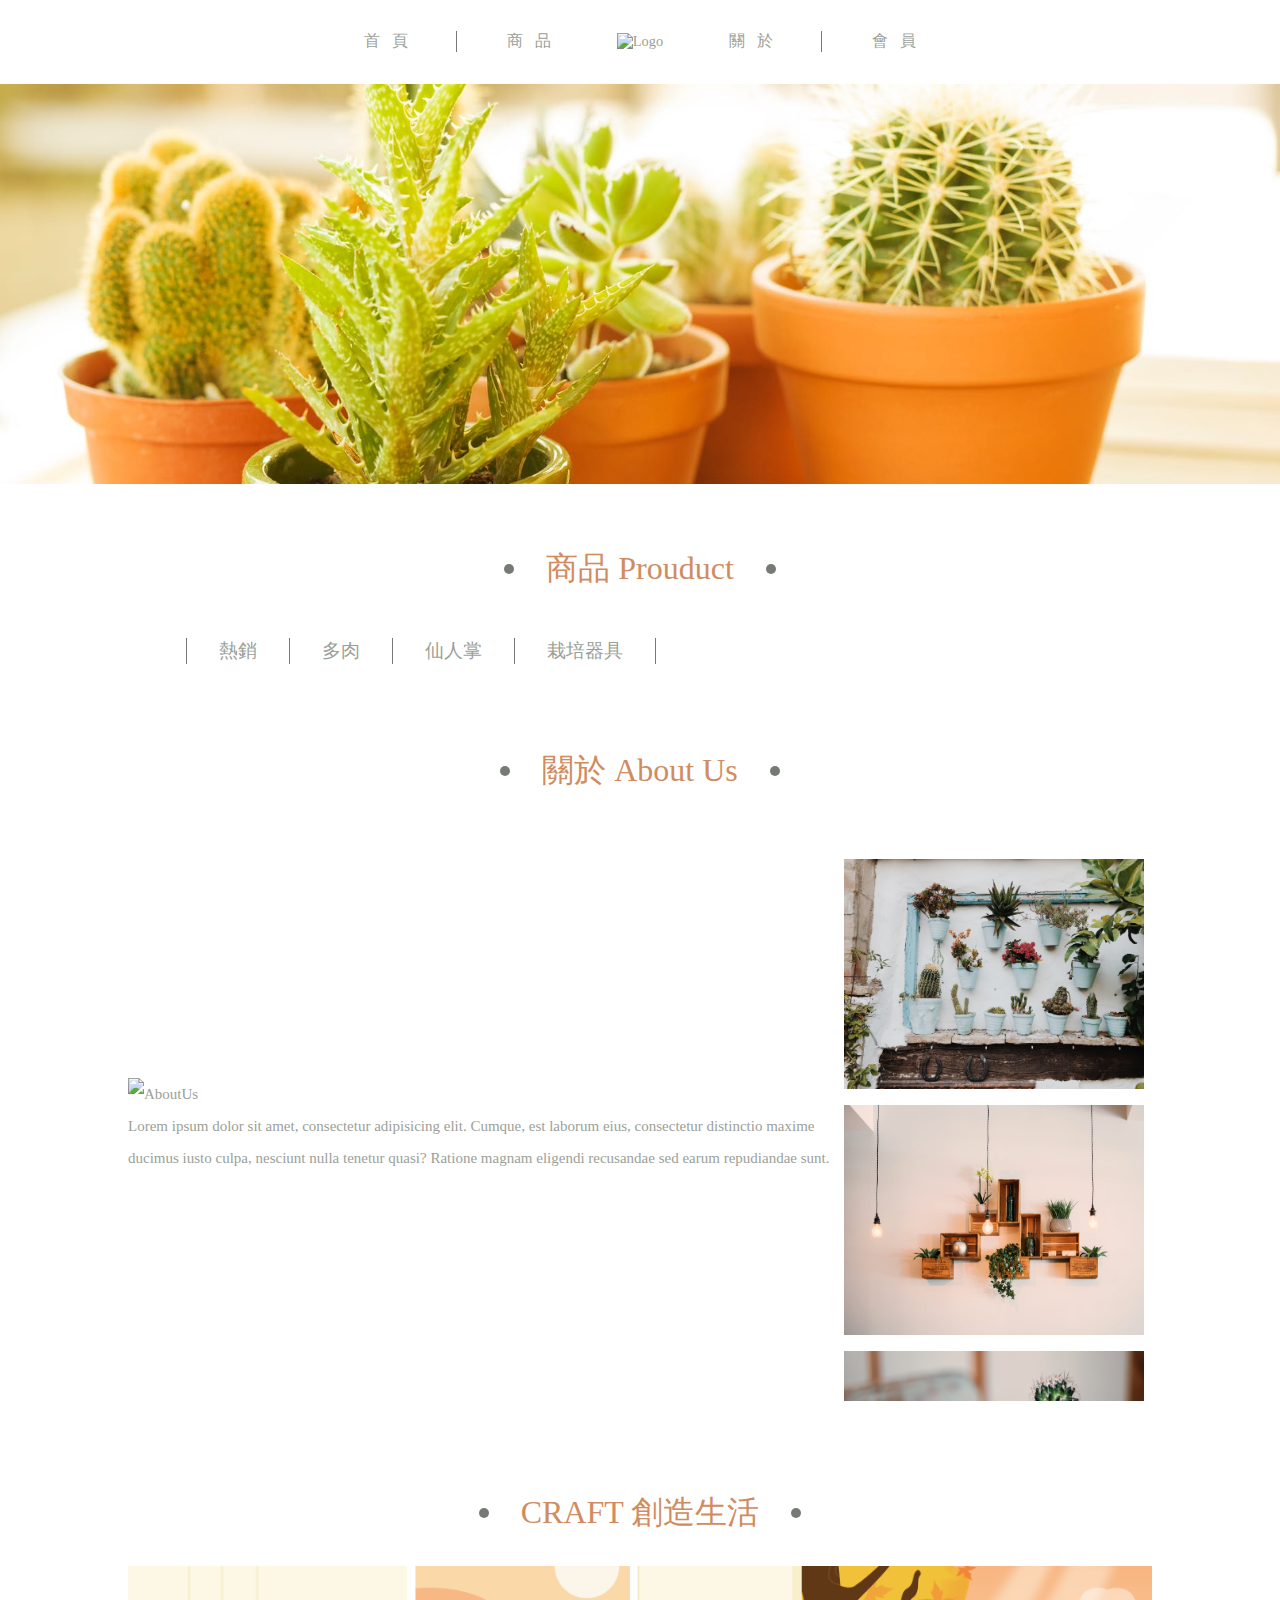
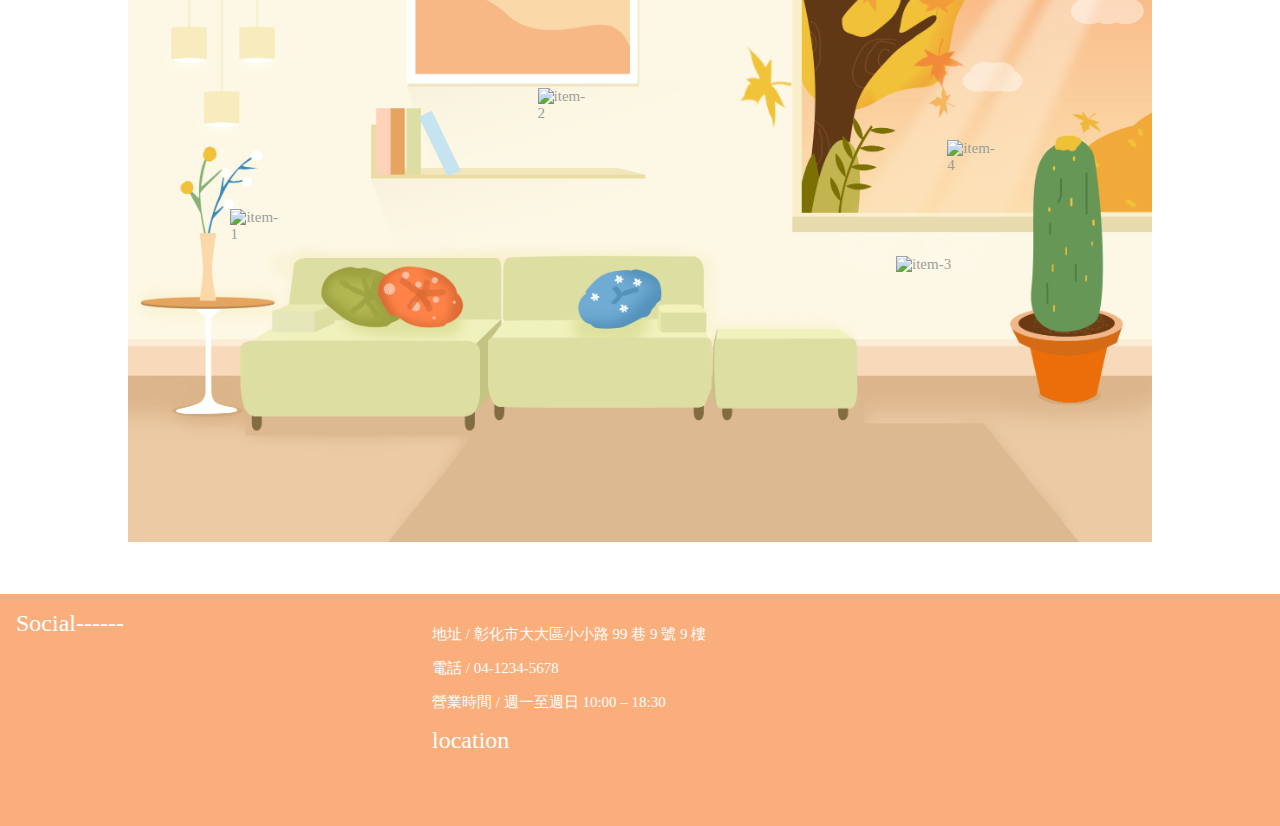
==== index.html @ b96d3729 "add product.html" ====
<!DOCTYPE html>
<html lang="en">

<head>
    <meta charset="UTF-8">
    <meta name="viewport" content="width=device-width, initial-scale=1.0">
    <meta http-equiv="X-UA-Compatible" content="ie=edge">
    <title>Pito Dome</title>
    <!--Css-->
    <link rel="stylesheet" href="./css/all.css">
    <link rel="stylesheet" href="./css/navbar.css">
    <link rel="stylesheet" href="./css/about.css">
    <link rel="stylesheet" href="./css/item.css">
    <link rel="stylesheet" href="./css/product.css">
    <link rel="stylesheet" href="./css/footer.css">
    <!--Font Awesome-->
    <script src="https://kit.fontawesome.com/af0e7e3bea.js" crossorigin="anonymous"></script>
</head>

<body>
    <nav class="navbar">
        <div class="nav-burger">
            <span class="burger-line"></span>
            <span class="burger-line"></span>
            <span class="burger-line"></span>
        </div>
        <div class="nav-logo">
            <img src="../MyWedDemo/img/Homelogo.png" alt="Logo" width="45px" height="45px">
        </div>
        <ul class="nav-branch">
            <li class="nav-items">
                <!--<i class="fas fa-home"></i>-->
                <div>
                    <a href="./index.html">首&nbsp&nbsp&nbsp頁</a>
                </div>
            </li>
            <li class="nav-items">
                <!--<i class="fas fa-dumpster-fire"></i>-->
                <div>
                    <a href="./product.html">商&nbsp&nbsp&nbsp品</a>
                </div>
            </li>
            <li class="nav-branch-logo">
                <img src="../MyWedDemo/img/Homelogo.png" alt="Logo" width="45px" height="45px">
            </li>
            <li class="nav-items">
                <!--<i class="fas fa-chalkboard-teacher"></i>--->
                <div>關&nbsp&nbsp&nbsp於</div>
            </li>
            <li class="nav-items">
                <!--<i class="fas fa-child"></i>-->
                <div>會&nbsp&nbsp&nbsp員</div>
            </li>
        </ul>
    </nav>
    <div class="homePage">
        <div class="homePageBackGround"></div>
    </div>
    <div class="TitlePart">
        <div class="container">
            <div class="TitleDot"></div>
            <a>商品 Prouduct </a>
            <div class="TitleDot"></div>
        </div>
    </div>
    <div class="product">
        <div class="container">
            <div class="productItemGroup">
                <div class="productCategory">
                    <div class="productCategoryList" onclick="CatchProductItem('All')">
                        <a>熱銷</a>
                    </div>
                    <div class="productCategoryList" onclick="CatchProductItem('Succulents')">
                        <a>多肉</a>
                    </div>
                    <div class="productCategoryList" onclick="CatchProductItem('Cactus')">
                        <a>仙人掌</a>
                    </div>
                    <div class="productCategoryList" onclick="CatchProductItem('Cultivation')">
                        <a>栽培器具</a>
                    </div>
                </div>
                <div class="prodcutList" id="prodcutList">
                    <div class="productinfo" id="productinfo"></div>
                </div>
                <div class="productPage" id="productPage">
                </div>
            </div>
            <div class="productItemCarousel" id="productItemCarousel">
            </div>
        </div>
    </div>
    <div class="TitlePart">
        <div class="container">
            <div class="TitleDot"></div>

            <a>關於 About Us</a>

            <div class="TitleDot"></div>
        </div>
    </div>
    <div class="AboutUs">
        <div class="AboutUsContainer container">
            <div class="AboutUsText">
                <img src="../MyWedDemo/img/AboutUs.jpg" alt="AboutUs">
                <div>Lorem ipsum dolor sit amet, consectetur adipisicing elit. Cumque, est laborum eius, consectetur
                    distinctio maxime ducimus iusto culpa, nesciunt nulla tenetur quasi? Ratione magnam eligendi
                    recusandae
                    sed earum repudiandae sunt.
                </div>
            </div>
            <div class="AboutUsImg" id="AboutUsImg">
                <i class="fas fa-chevron-up" id="prevUp"></i>
                <i class="fas fa-chevron-left" id="prevLeft"></i>
                <div class="Img">
                    <div class="list" id="list">
                        <div class="listImg" id="listImg">
                            <img src="./img/AboutUs-1.jpg" alt="about-1" width="100%">
                        </div>
                        <div class="listImg" id="listImg">
                            <img src="./img/AboutUs-2.jpg" alt="about-2" width="100%">
                        </div>
                        <div class="listImg" id="listImg">
                            <img src="./img/AboutUs-3.jpg" alt="about-3" width="100%">
                        </div>
                        <div class="listImg" id="listImg">
                            <img src="./img/AboutUs-4.jpg" alt="about-4" width="100%">
                        </div>
                        <div class="listImg" id="listImg">
                            <img src="./img/AboutUs-5.jpg" alt="about-5" width="100%">
                        </div>
                    </div>
                </div>
                <i class="fas fa-chevron-down" id="nextDown"></i>
                <i class="fas fa-chevron-right" id="nextRight"></i>
            </div>
        </div>
    </div>
    <div class="TitlePart">
        <div class="container">
            <div class="TitleDot"></div>

            <a>CRAFT 創造生活</a>

            <div class="TitleDot"></div>
        </div>
    </div>
    <div class="Item">
        <div class="container">
            <div class="itemPointImg">
                <img class="itemPointBackgroudImg" src="./img/itembackground.jpeg">
                <div style="top:42%; 
                        left:10%;
                        position:absolute;
                        width:50px;
                        height:50px;">
                    <img class="itemImg" onclick="itemShow('deskShow'); CarouselShow('desk',0);"
                        src="../MyWedDemo/img/item-1.png" alt="item-1" width="100%">
                </div>
                <div style="top:21%; 
                        left:40%;
                        position:absolute;
                        width:50px;
                        height:50px;">
                    <img class="itemImg" onclick="itemShow('shelfShow'); CarouselShow('shelf',0);"
                        src="../MyWedDemo/img/item-2.png" alt="item-2" width="100%">
                </div>
                <div style="top:50%; 
                        left:75%;
                        position:absolute;
                        width:120px;
                        height:120px;">
                    <img class="itemImg" onclick="itemShow('indoorShow'); CarouselShow('indoor',0);"
                        src="../MyWedDemo/img/item-3.png" alt="item-3" width="100%">
                </div>
                <div style="top:30%; 
                        left:80%;
                        position:absolute;
                        width:50px;
                        height:50px;">
                    <img class="itemImg" onclick="itemShow('sillShow'); CarouselShow('sill',0);"
                        src="../MyWedDemo/img/item-4.png" alt="item-4" width="100%">
                </div>
            </div>
            <div class="itemShow" id="deskShow">
                <div class="closeItemShow" id="closeItemShow" onclick="closeItemShow('deskShow')">
                    <i class="fas fa-times"></i>
                </div>
                <div class="leftarrowIcon" onclick="CarouselShow('desk',-1);">
                    <span>
                        <i class="fas fa-angle-left"></i>
                    </span>
                </div>
                <div class="rightarrowIcon" onclick="CarouselShow('desk',1);">
                    <span>
                        <i class="fas fa-angle-right"></i>
                    </span>
                </div>
                <div class="itemShowImgContainer" id="desk"></div>
            </div>
            <div class="itemShow" id="shelfShow">
                <div class="closeItemShow" id="closeItemShow" onclick="closeItemShow('shelfShow')">
                    <i class="fas fa-times"></i>
                </div>
                <div class="leftarrowIcon" onclick="CarouselShow('shelf',-1);">
                    <span>
                        <i class="fas fa-angle-left"></i>
                    </span>
                </div>
                <div class="rightarrowIcon" onclick="CarouselShow('shelf',1);">
                    <span>
                        <i class="fas fa-angle-right"></i>
                    </span>
                </div>
                <div class="itemShowImgContainer" id="shelf"></div>
            </div>
            <div class="itemShow" id="indoorShow">
                <div class="closeItemShow" id="closeItemShow" onclick="closeItemShow('indoorShow')">
                    <i class="fas fa-times"></i>
                </div>
                <div class="leftarrowIcon" onclick="CarouselShow('indoor',-1);">
                    <span>
                        <i class="fas fa-angle-left"></i>
                    </span>
                </div>
                <div class="rightarrowIcon" onclick="CarouselShow('indoor',1);">
                    <span>
                        <i class="fas fa-angle-right"></i>
                    </span>
                </div>
                <div class="itemShowImgContainer" id="indoor"></div>
            </div>
            <div class="itemShow" id="sillShow">
                <div class="closeItemShow" id="closeItemShow" onclick="closeItemShow('sillShow')">
                    <i class="fas fa-times"></i>
                </div>
                <div class="leftarrowIcon" onclick="CarouselShow('sill',-1);">
                    <span>
                        <i class="fas fa-angle-left"></i>
                    </span>
                </div>
                <div class="rightarrowIcon" onclick="CarouselShow('sill',1);">
                    <span>
                        <i class="fas fa-angle-right"></i>
                    </span>
                </div>
                <div class="itemShowImgContainer" id="sill"></div>
            </div>
        </div>
    </div>
    <div class="footer">
            <div class="Social">
                <div> <a>Social------</a></div>
                    <i class="fab fa-facebook-square"></i>
                    <i class="fab fa-instagram"></i>
                    <i class="fab fa-youtube"></i>
                    <i class="far fa-envelope"></i>
            </div>
            <div class="location">
                <div>
                        <p>地址 / 彰化市大大區小小路 99 巷 9 號 9 樓</p>
                        <p>電話 / 04-1234-5678</p>
                        <p>營業時間 / 週一至週日 10:00 – 18:30</p>
                        <div><a>location</a></div>
                </div>
                    
                    <iframe src="https://www.google.com/maps/embed?pb=!1m18!1m12!1m3!1d16111.725999238428!2d120.55013976880899!3d24.074115629465656!2m3!1f0!2f0!3f0!3m2!1i1024!2i768!4f13.1!3m3!1m2!1s0x346938936a963bcb%3A0x7a4ca852c366fb95!2z5YWr5Y2m5bGx5aSn5L2b6aKo5pmv5Y2A!5e0!3m2!1szh-TW!2stw!4v1594738698726!5m2!1szh-TW!2stw"  frameborder="0" style="border:0;" allowfullscreen="" aria-hidden="false" tabindex="0"></iframe>
            </div>
        </div>


    <script src="../MyWedDemo/JS/all.js"></script>
    <script src="../MyWedDemo/JS/AboutCarousel.js"></script>
    <script src="../MyWedDemo/JS/Product.js"></script>
    <script src="../MyWedDemo/JS/item.js"></script>
    <script src="../MyWedDemo/JS/ProductCarousel.js"></script>
</body>

</html>
---- css/all.css ----
/*-import VariableCSS.file-*/
@import url(../css/css-variable.css);
/*--------Global--------*/
body {
    margin: 0;
    padding: 0;
    width: 100%;
    height: 100%;
    box-sizing: border-box;
    overflow: auto;
    font-size: 15px;
    color: var(--text-color)
}
a {
    text-decoration: none;
    color: var(--text-color)
}
a:visited {
    color: var(--text-color);
}
.none {
    display: none;
}
/*-------homePage-------*/
.homePage{
    display: flex;
    position: relative;
    justify-content: center;
    align-items: center;
}
.homePageBackGround {
    background-image: url(../img/homePage.jpg);
    background-repeat:no-repeat;
    background-size: cover;
    background-position: center;
    width: 100%;
    height: 400px;
}
/*-------TitlePart-------*/

.TitlePart {
    display: flex;
    position: relative;
    justify-content: center;
    align-items: center;
    text-align: center;
    padding-top: 3rem;
    padding-bottom: 1rem;
}
.TitlePart a{
    font-size: 2rem;
    color: var(--title-color);
}
.TitleDot {
    border-radius: 50%;
    background-color: var(--border-color);
    width: 10px;
    height: 10px;
    margin: 2rem;
}
@media screen and (max-width:768px){
    .TitlePart {
        padding: 1rem;
    }
}
@media screen and (max-width:481px){
    .TitlePart a{
        font-size: 1.5rem;
    }
}





@media screen and (min-width:1440px){
    .container{
        width: 1440px;
    }
}
@media screen and (max-width:1441px){
    .container{
        width: 1024px;
    }
}
@media screen and (max-width:1025px){
    .container{
        width: 768px;
    }
}
@media screen and (max-width:769px){
    .container{
        width: 576px;
    }
}
@media screen and (max-width:577px){
    .container{
        width: 480px;
    }
}
@media screen and (max-width:481px){
    .container{
        width: 320px;
    }
}
@media screen and (max-width:321px){
    .container{
        width: 240px;
    }
}
.container{
    display: flex;
    justify-content: center;
    align-items: center;
}
---- css/navbar.css ----
/*--------Nav----------*/
.navbar {
    display: block;
    position: relative;
}
.nav-logo {
    position: absolute;
    top: 0.5rem;
    left: 47%;
    display: none;
}
.nav-branch {
    display: flex;
    position: relative;
    justify-content: center;
    align-items: center;
    padding: 1rem 1rem;
    list-style: none;
    font-size: 0.9rem;
    transition: all 1s ease;
}
.nav-branch .nav-branch-logo,
.nav-branch .nav-items {
    position: relative;
    padding: 0rem 1rem;
    margin: 1px;
    text-align: center;
}
.nav-items{
    display: flex;
    justify-content: center;
    align-items: center;
    padding: 2r
}
.nav-items:first-child{
    border-right: 1px solid var(--border-color);
}
.nav-items:nth-child(4){
    border-right: 1px solid var(--border-color);
}
.nav-items  div{
    padding:0 2rem;
    font-size: 1rem;
}
.nav-active {
    display: block !important;
}
/*--------Nav-Burger----------*/
.nav-burger {
    display: none;
    position: relative;
    padding: 1.3rem 1rem;
    cursor: pointer;
}
.burger-line {
    position: relative;
    display: block;
    width: 20px;
    height: 3px;
    margin: 3px;
    background-color: black;
}


@media screen and (max-width:768px){
    .nav-logo {
        display: block;
    }
    .nav-branch {
        display: none ;
    }
    .nav-branch .nav-items {
        padding: 1rem 1rem;
    }
    .nav-burger {
        display: block !important;
    }
    .nav-branch-logo {
        display: none;
    }
    
}

@keyframes navItem{
    0% {
        height:0;
    }
    100% {
        height: 100%;
    }
}
@-webkit-keyframes navItem{
    0% {
        height:0;
    }
    100% {
        height: 100%;
    }
}
---- css/about.css ----
.AboutUs {
    position: relative;
    display: flex;
    justify-content: center;
    align-items: center;
}
.AboutUsContainer {
    position: relative;
    display: grid;
    grid-template-columns: 4fr 1fr;
}
.AboutUsText {
    display: block;
    line-height: 2rem;
}
.AboutUsText img {
    max-width: 100%;
}
.AboutUsImg {
    position: relative;
    display: block;
}
.AboutUsImg .Img {
    position: relative;
    width: 100%;
    height: 550px;
    overflow: hidden;
}
.AboutUsImg .Img .list{
    position: relative;
    display: flex;
    flex-direction: column;
    float: left;
}
.listImg {
    width: 100%;
    display: block; 
}
.listImg img{
    width: 300px;
    height: 230px;
    float: left;
    padding: 0.5rem;
}


/* 箭头 */
.AboutUsImg .fa-chevron-up,
.AboutUsImg .fa-chevron-down {
    position: relative;
    z-index: 2;
    width: 20px;
    height: 20px;
    font-size: 1.5rem;
    margin-left: 45%;
    text-align: center;
    cursor: pointer;
    padding:0.3rem
}
.AboutUsImg .fa-chevron-up{
    top:0%;
}
.AboutUsImg .fa-chevron-down{
    bottom: -20%;
}

.AboutUsImg  .fa-chevron-left,
.AboutUsImg  .fa-chevron-right {
    position: relative;
    z-index: 2;
    width: 20px;
    height: 20px;
    font-size: 1.5rem;
    padding: 0.5rem;
    text-align: center;
    cursor: pointer;
    display: none;
}

@media screen and (max-width:1024px){
    .AboutUsContainer{
        display: block;
        position: relative;
    }
    .AboutUsImg {
        position: relative;
        display: flex;
        justify-content: center;
        align-items: center;
    }
    .AboutUsImg .Img {
        height: 230px;
    }
    .AboutUsImg .Img .list{
        position: relative;
        display: flex;
        flex-direction: row;
    }
    .AboutUsImg .fa-chevron-up,
    .AboutUsImg .fa-chevron-down  {
        display: none;
    }
    .AboutUsImg  .fa-chevron-left,
    .AboutUsImg  .fa-chevron-right {
        display: block;
    }
}
@media screen and (max-width:768px){
    .AboutUs img {
        width: 100%
    }
    .AboutUsText {
        display: block;
        height: auto;
    }
    .AboutUsImg {
        padding-top: 2rem;
    }
    .AboutUsImg .list img{
        width: 250px;
    }
    .AboutUsImg  .fa-chevron-left,
    .AboutUsImg  .fa-chevron-right {
        display: block;
    }
}
@media screen and (max-width: 481px){
    .AboutUs .container {
        width: 100%;
    }

}
---- css/item.css ----
.Item {
    position: relative;
    display: flex;
    justify-content: center;
    align-items: center;
}
.itemPointImg {
    position: relative;
    display: block;
    width: 1024px;
}
.itemPointBackgroudImg{
    max-width: 100%;
}
.itemImg:hover{
    transition: all 1s ease;
    transform: scale(1.1);
}
.itemImg{
    display: block;
    position: absolute;
    top: 0px;
    left: 0px;
    animation:itemImg 2s infinite ; 
    cursor: pointer;
}
.itemShowContainer {
    display: block !important;
    position: fixed;
    z-index: 5;
    width: 100%;
    height: 100%;
    top: 0; left: 0;
    background: rgba(0,0,0,0.8);
}
.itemShowImgContainer{
    display: flex;
    justify-content: center;
    align-items: center;
    position: relative;
    width: 100%;
    height: 100%;
}

.itemShowImg {
    position: relative;
    object-fit: contain;
    z-index: 3;
    max-width: 45%;
    max-height: 100%;
}
.itemShow{
    display: none;
}
.itemShow i{
    font-size: 2rem;
}
.itemShow .leftarrowIcon {
    position: absolute;
    left: 5%;
    top: 50%;
    z-index: 4;
}
.itemShow .rightarrowIcon {
    position: absolute;
    right: 5%;
    top: 50%;
    z-index: 4;
}
.closeItemShow{
    position: absolute;
    left: 5%;
    top: 5%;
    z-index: 5;
}

@media screen and (max-width:768px){
    .itemShowImg {
        max-width: 60%;
    }
}
@media screen and (max-width:480px){
    .itemShowImg {
        max-width: 70%;
    }
}

@keyframes itemImg{
    50%{
        top:4px
    }
}


@media screen and (max-width:1025px){
    .itemPointImg {
        width: 768px;
    }
    .itemPointImg .itemImg{
        width: 75%;
    }
}
@media screen and (max-width:769px){
    .itemPointImg {
        width: 576px;
    }
    .itemPointImg .itemImg{
        width: 55%;
    }
}
@media screen and (max-width:577px){
    .itemPointImg {
        width: 480px;
    }
    .itemPointImg .itemImg{
        width: 48%;
    }
}
@media screen and (max-width:481px){
    .container{
        width: 320px;
    }
    .itemPointImg .itemImg{
        width: 30%;
    }
}
@media screen and (max-width:321px){
    .container{
        width: 240px;
    }
    .itemPointImg .itemImg{
        width: 20%;
    }
}
---- css/product.css ----
/*---*/
.product {
    position: relative;
    display: flex;
    justify-content: center;
    align-items: center;
}
.product .container{
    align-items: flex-start;
}
.productItemGroup {
    display: block;
    position: relative;
    flex: 2 1 60%;
}
/*----productCategory----*/
.productCategory {
    display: flex;
    justify-content: center;
    align-items: center;
    padding: 1rem 0rem;
}
.productCategoryList {
    font-size: 1.2rem;
    padding: 0rem 2rem;
    border-left: 1px solid var(--border-color);
    cursor: pointer;
}
.productCategory div:last-child {
    border-right: 1px solid var(--border-color);
}
.prodcutList {
    display: flex;
    flex-wrap: wrap;
}
.productinfo{
    display: grid;
    grid-template-columns: 1fr 1fr ;
}
/*----productItemCarousel----*/
.prodcutItem{
    padding: 0.5rem;
}
.prodcutItemPoint {
    display: block;
    position: relative;
}
.prodcutItemPoint img{
    width: 100%;
    height: 150px;
    object-fit:cover;
}
.prodcutItemName {
    display: flex;
    justify-content: space-between;
    font-size: 1rem;
}
.prodcutItemContent {
    font-size: 0.5rem;
}
/*----productItemCarousel----*/
.productItemCarousel{
    flex: 1 2 40%;
    padding: 2rem;
}
.productItemCarousel img{
    width: 100%;
    height: 240px;
}
.productItemCarouselName{
    font-size: 2rem;
    display: flex;
    justify-content: space-between;
    align-items: center;
}
.productItemCarouselPrice{
    font-size: 1.5rem;
}
.productPage {
    width: 80%;
    margin: auto;
    display: flex;
    justify-content: space-between;
    align-items: center;
}
.productPage a,
.productPage span{
    padding: 0 1rem;
}
.productPage a,
.productPage span:hover{
    color: var(--primary-color);
}

@media screen and (max-width: 1024px){
    .product .container{
        align-items: center;
    }
    .productCategoryList{
        font-size: 1rem;
        padding: 0 1rem;
    }
}
@media screen and (max-width: 768px){
    .productItemCarousel{
        display: none;
    }
    .product .container{
        align-items: center;
    }
    .product .container{
        flex-direction: column;
    }
    .productItemCarousel{
        order: 1;
        padding: 0;
    }
    .productItemCarousel img{
        height: 220px;
    }
    .productItemGroup{
        order: 2;
    }
}
@media screen and (max-width: 481px){
    .prodcutinfo-primary{
        display: block;
    }
    .productinfo{
        display: block;
    }
    .product .container {
        width: 100%;
    }

}
---- css/footer.css ----
.footer{
    height: 200px;
    background-color: #faae7b;
    margin-top:3rem;
    color:#ffffff;
    display: grid;
    grid-template-columns: 1fr 2fr;
    padding: 1rem;
}
.Social{
    position: relative;
    display: block;
}
.Social a{
    font-size: 1.5rem;
    color:#ffffff;
}
.Social i {
    font-size: 2rem;
    padding: 1rem;
}
.location {
    display: grid;
    grid-template-columns: 1fr 1fr;
}
.location a{
    font-size: 1.5rem;
    color:#ffffff;
}
.location iframe{
    width: 100%;
    height: 100%;
}
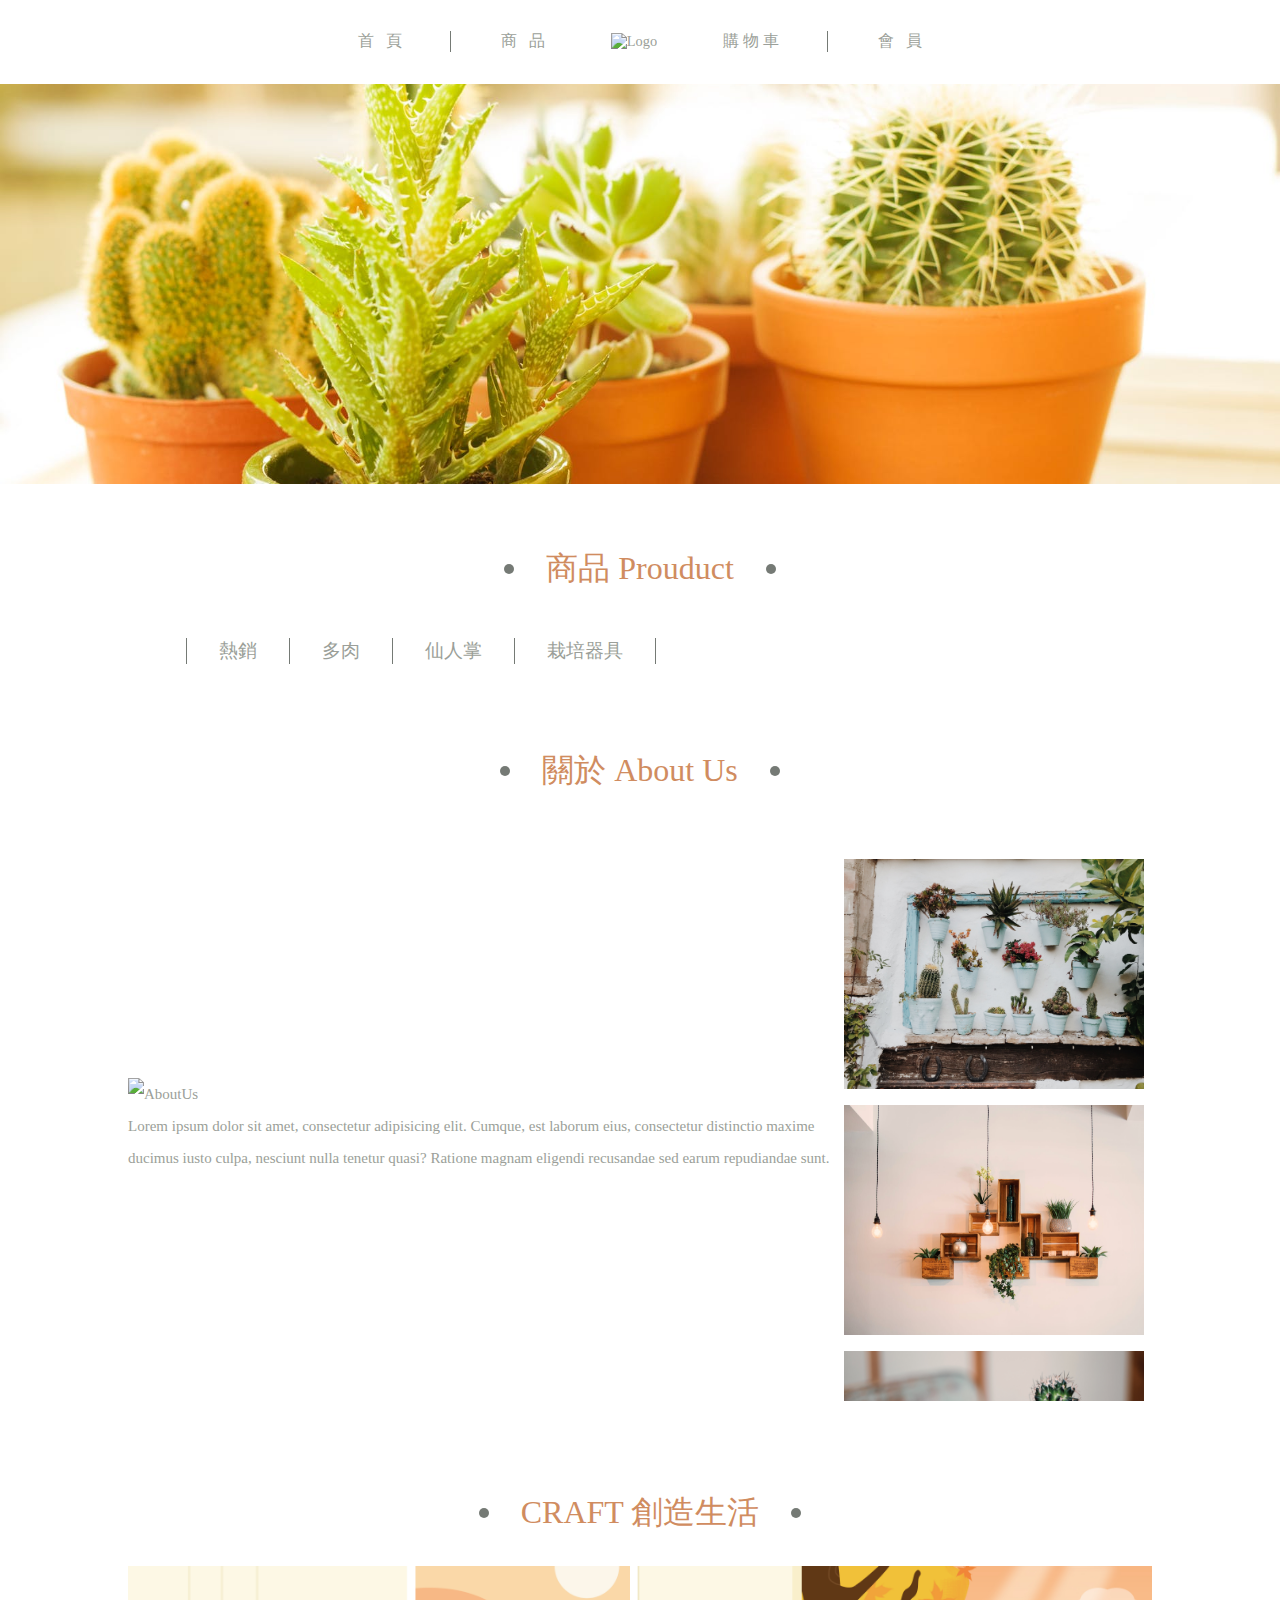
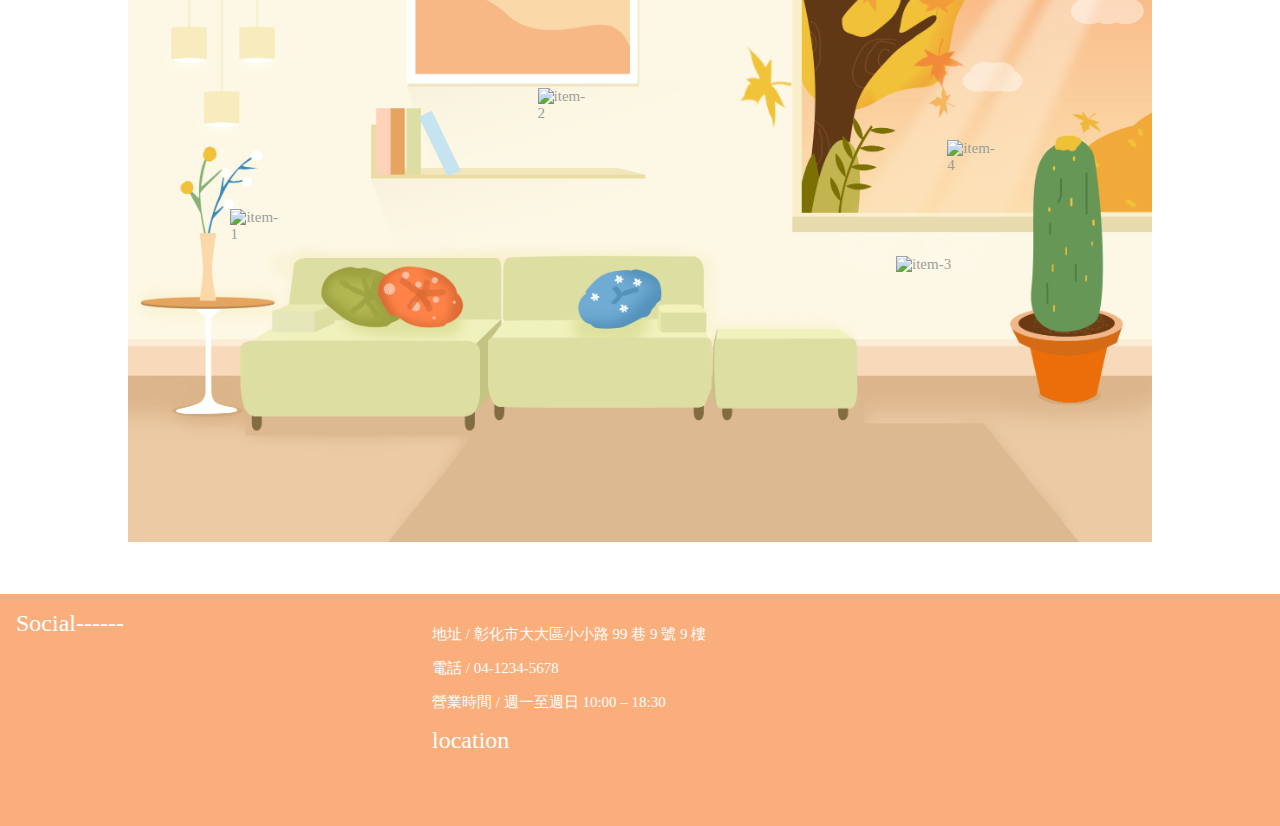
==== commit a6c28cb4: "create ShopcartBackData" ====
--- a/index.html
+++ b/index.html
@@ -15,6 +15,7 @@
     <link rel="stylesheet" href="./css/footer.css">
     <!--Font Awesome-->
     <script src="https://kit.fontawesome.com/af0e7e3bea.js" crossorigin="anonymous"></script>
+    <script src="https://code.jquery.com/jquery-1.9.1.js"></script>
 </head>
 
 <body>
@@ -45,7 +46,7 @@
             </li>
             <li class="nav-items">
                 <!--<i class="fas fa-chalkboard-teacher"></i>--->
-                <div>關&nbsp&nbsp&nbsp於</div>
+                <div><a href="../MyWedDemo/shopCart.html">購&nbsp物&nbsp車</a></div>
             </li>
             <li class="nav-items">
                 <!--<i class="fas fa-child"></i>-->
@@ -89,13 +90,12 @@
             <div class="productItemCarousel" id="productItemCarousel">
             </div>
         </div>
+        <div id='loading'>正在載入頁面資料...</div>
     </div>
     <div class="TitlePart">
         <div class="container">
             <div class="TitleDot"></div>
-
             <a>關於 About Us</a>
-
             <div class="TitleDot"></div>
         </div>
     </div>
@@ -139,9 +139,7 @@
     <div class="TitlePart">
         <div class="container">
             <div class="TitleDot"></div>
-
             <a>CRAFT 創造生活</a>
-
             <div class="TitleDot"></div>
         </div>
     </div>
@@ -249,24 +247,27 @@
         </div>
     </div>
     <div class="footer">
-            <div class="Social">
-                <div> <a>Social------</a></div>
-                    <i class="fab fa-facebook-square"></i>
-                    <i class="fab fa-instagram"></i>
-                    <i class="fab fa-youtube"></i>
-                    <i class="far fa-envelope"></i>
-            </div>
-            <div class="location">
-                <div>
-                        <p>地址 / 彰化市大大區小小路 99 巷 9 號 9 樓</p>
-                        <p>電話 / 04-1234-5678</p>
-                        <p>營業時間 / 週一至週日 10:00 – 18:30</p>
-                        <div><a>location</a></div>
-                </div>
-                    
-                    <iframe src="https://www.google.com/maps/embed?pb=!1m18!1m12!1m3!1d16111.725999238428!2d120.55013976880899!3d24.074115629465656!2m3!1f0!2f0!3f0!3m2!1i1024!2i768!4f13.1!3m3!1m2!1s0x346938936a963bcb%3A0x7a4ca852c366fb95!2z5YWr5Y2m5bGx5aSn5L2b6aKo5pmv5Y2A!5e0!3m2!1szh-TW!2stw!4v1594738698726!5m2!1szh-TW!2stw"  frameborder="0" style="border:0;" allowfullscreen="" aria-hidden="false" tabindex="0"></iframe>
-            </div>
-        </div>
+        <div class="Social">
+            <div> <a>Social------</a></div>
+            <i class="fab fa-facebook-square"></i>
+            <i class="fab fa-instagram"></i>
+            <i class="fab fa-youtube"></i>
+            <i class="far fa-envelope"></i>
+        </div>
+        <div class="location">
+            <div>
+                <p>地址 / 彰化市大大區小小路 99 巷 9 號 9 樓</p>
+                <p>電話 / 04-1234-5678</p>
+                <p>營業時間 / 週一至週日 10:00 – 18:30</p>
+                <div><a>location</a></div>
+            </div>
+
+            <iframe
+                src="https://www.google.com/maps/embed?pb=!1m18!1m12!1m3!1d16111.725999238428!2d120.55013976880899!3d24.074115629465656!2m3!1f0!2f0!3f0!3m2!1i1024!2i768!4f13.1!3m3!1m2!1s0x346938936a963bcb%3A0x7a4ca852c366fb95!2z5YWr5Y2m5bGx5aSn5L2b6aKo5pmv5Y2A!5e0!3m2!1szh-TW!2stw!4v1594738698726!5m2!1szh-TW!2stw"
+                class="locationMap" frameborder="0" style="border:0;" allowfullscreen="" aria-hidden="false"
+                tabindex="0"></iframe>
+        </div>
+    </div>
 
 
     <script src="../MyWedDemo/JS/all.js"></script>
--- a/css/product.css
+++ b/css/product.css
@@ -94,9 +94,6 @@
 }
 
 @media screen and (max-width: 1024px){
-    .product .container{
-        align-items: center;
-    }
     .productCategoryList{
         font-size: 1rem;
         padding: 0 1rem;
@@ -105,9 +102,6 @@
 @media screen and (max-width: 768px){
     .productItemCarousel{
         display: none;
-    }
-    .product .container{
-        align-items: center;
     }
     .product .container{
         flex-direction: column;
@@ -135,3 +129,19 @@
     }
 
 }
+
+#loading{
+    display: none;
+    z-index: 10;
+    padding: 1rem;
+    background: var(--primary-color);
+    left: 40%;
+    top: 50%;
+    color: #fff;
+    position: fixed;
+    width: 150px;
+    height: 30px;
+    text-align: center;
+    box-shadow: 2px 2px 10px;
+    border-radius: 5px;
+}--- a/css/footer.css
+++ b/css/footer.css
@@ -30,4 +30,12 @@
 .location iframe{
     width: 100%;
     height: 100%;
+}
+@media screen and (max-width: 768px){
+    .location {
+        display: block;
+    }
+    .locationMap{
+        display: none;
+    }
 }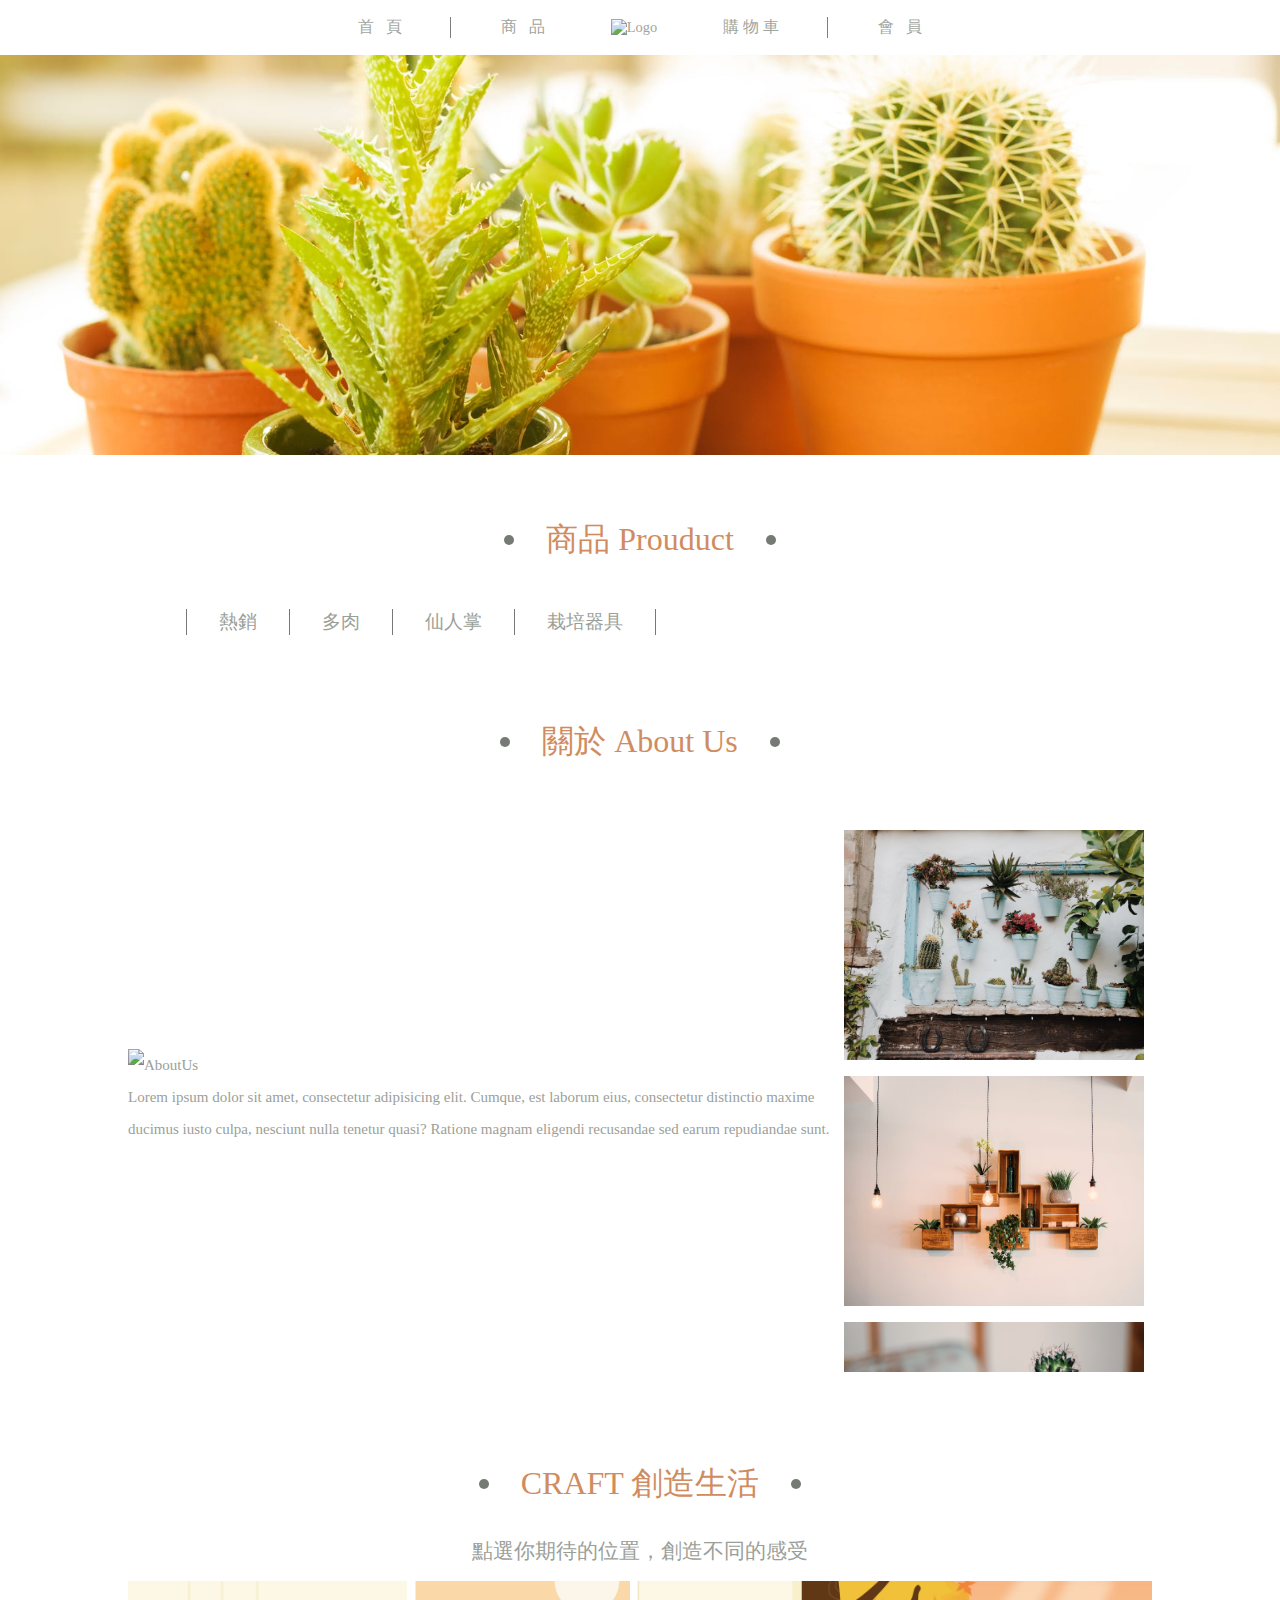
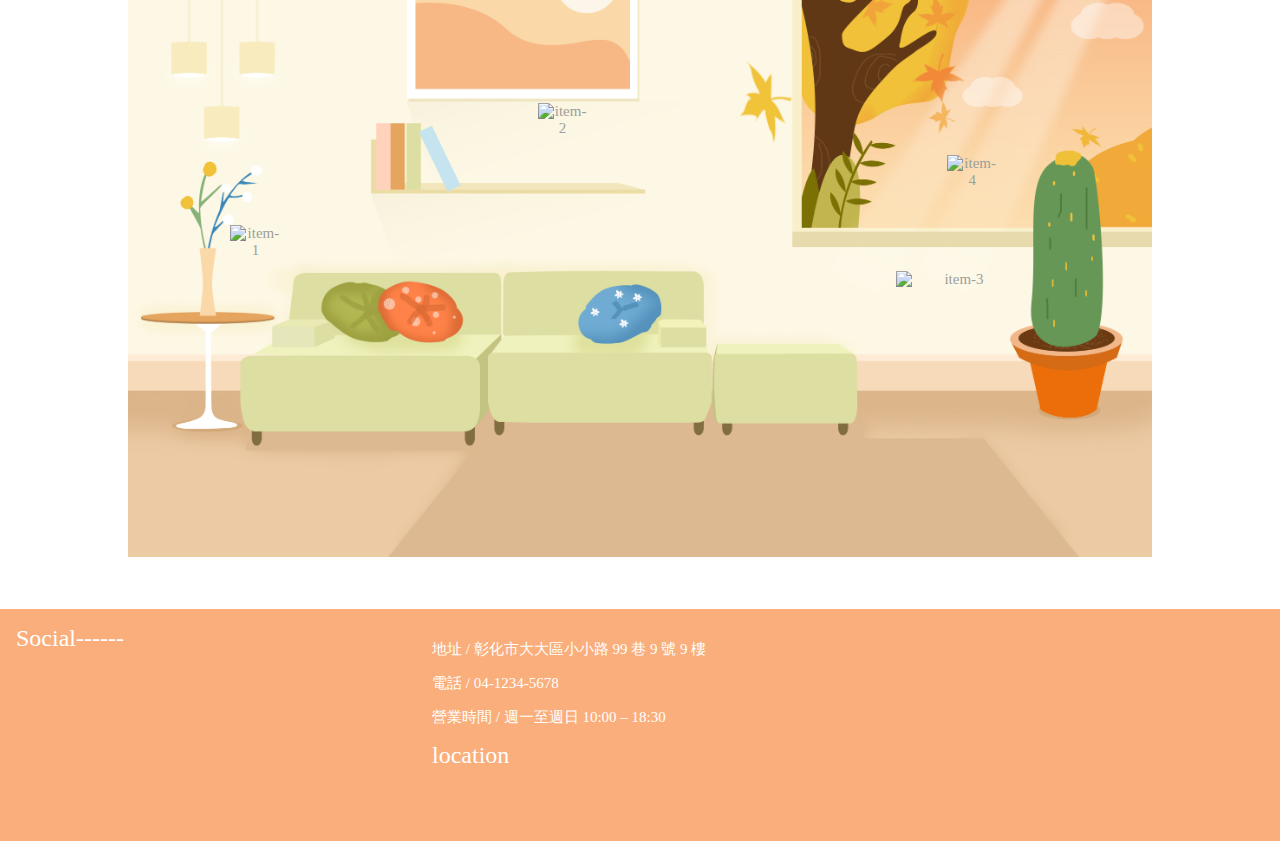
==== commit 0ca89766: "solve bug" ====
--- a/index.html
+++ b/index.html
@@ -19,11 +19,11 @@
 </head>
 
 <body>
-    <nav class="navbar">
-        <div class="nav-burger">
-            <span class="burger-line"></span>
-            <span class="burger-line"></span>
-            <span class="burger-line"></span>
+    <nav class="navbar" id="nav">
+        <div class="nav-burger" onclick="burgerExpand()">
+            <span class="burger-line" id='lineOne'></span>
+            <span class="burger-line" id='linetwo'></span>
+            <span class="burger-line" id='linethree'></span>
         </div>
         <div class="nav-logo">
             <img src="../MyWedDemo/img/Homelogo.png" alt="Logo" width="45px" height="45px">
@@ -32,13 +32,13 @@
             <li class="nav-items">
                 <!--<i class="fas fa-home"></i>-->
                 <div>
-                    <a href="./index.html">首&nbsp&nbsp&nbsp頁</a>
+                    <a id='nav-text' href="./index.html">首&nbsp&nbsp&nbsp頁</a>
                 </div>
             </li>
             <li class="nav-items">
                 <!--<i class="fas fa-dumpster-fire"></i>-->
                 <div>
-                    <a href="./product.html">商&nbsp&nbsp&nbsp品</a>
+                    <a id='nav-text' href="./product.html">商&nbsp&nbsp&nbsp品</a>
                 </div>
             </li>
             <li class="nav-branch-logo">
@@ -46,11 +46,15 @@
             </li>
             <li class="nav-items">
                 <!--<i class="fas fa-chalkboard-teacher"></i>--->
-                <div><a href="../MyWedDemo/shopCart.html">購&nbsp物&nbsp車</a></div>
+                <div><a id='nav-text' href="../MyWedDemo/shopCart.html">購&nbsp物&nbsp車</a></div>
             </li>
             <li class="nav-items">
                 <!--<i class="fas fa-child"></i>-->
-                <div>會&nbsp&nbsp&nbsp員</div>
+                <div>
+
+                    <a id='nav-text' href="./product.html">會&nbsp&nbsp&nbsp員</a>
+
+                </div>
             </li>
         </ul>
     </nav>
@@ -69,16 +73,16 @@
             <div class="productItemGroup">
                 <div class="productCategory">
                     <div class="productCategoryList" onclick="CatchProductItem('All')">
-                        <a>熱銷</a>
+                        熱銷
                     </div>
                     <div class="productCategoryList" onclick="CatchProductItem('Succulents')">
-                        <a>多肉</a>
+                        多肉
                     </div>
                     <div class="productCategoryList" onclick="CatchProductItem('Cactus')">
-                        <a>仙人掌</a>
+                        仙人掌
                     </div>
                     <div class="productCategoryList" onclick="CatchProductItem('Cultivation')">
-                        <a>栽培器具</a>
+                        栽培器具
                     </div>
                 </div>
                 <div class="prodcutList" id="prodcutList">
@@ -145,6 +149,9 @@
     </div>
     <div class="Item">
         <div class="container">
+            <div style="font-size: 1.3rem;padding-bottom: 1rem">
+                <a> 點選你期待的位置，創造不同的感受</a>
+            </div>
             <div class="itemPointImg">
                 <img class="itemPointBackgroudImg" src="./img/itembackground.jpeg">
                 <div style="top:42%; 
@@ -261,7 +268,6 @@
                 <p>營業時間 / 週一至週日 10:00 – 18:30</p>
                 <div><a>location</a></div>
             </div>
-
             <iframe
                 src="https://www.google.com/maps/embed?pb=!1m18!1m12!1m3!1d16111.725999238428!2d120.55013976880899!3d24.074115629465656!2m3!1f0!2f0!3f0!3m2!1i1024!2i768!4f13.1!3m3!1m2!1s0x346938936a963bcb%3A0x7a4ca852c366fb95!2z5YWr5Y2m5bGx5aSn5L2b6aKo5pmv5Y2A!5e0!3m2!1szh-TW!2stw!4v1594738698726!5m2!1szh-TW!2stw"
                 class="locationMap" frameborder="0" style="border:0;" allowfullscreen="" aria-hidden="false"
@@ -270,7 +276,8 @@
     </div>
 
 
-    <script src="../MyWedDemo/JS/all.js"></script>
+    <script src="../MyWedDemo/JS/navbar.js"></script>
+    <script src="https://code.jquery.com/jquery-1.9.1.js"></script>
     <script src="../MyWedDemo/JS/AboutCarousel.js"></script>
     <script src="../MyWedDemo/JS/Product.js"></script>
     <script src="../MyWedDemo/JS/item.js"></script>
--- a/css/all.css
+++ b/css/all.css
@@ -17,6 +17,15 @@
 }
 a:visited {
     color: var(--text-color);
+}
+ul {
+    display: block;
+    list-style-type: disc;
+    margin-block-start: 0em;
+    margin-block-end: 0em;
+    margin-inline-start: 0px;
+    margin-inline-end: 0px;
+    padding-inline-start: 0px;
 }
 .none {
     display: none;
@@ -58,6 +67,17 @@
     height: 10px;
     margin: 2rem;
 }
+
+/*-------bottom-------*/
+.buttom {
+    width: 1.8rem;
+    height: 100%;
+    background-color: var(--bottom-color);
+    border: 1px solid var(--border-color);
+    border-radius: 3px;
+    text-align: center;
+}
+
 @media screen and (max-width:768px){
     .TitlePart {
         padding: 1rem;
--- a/css/navbar.css
+++ b/css/navbar.css
@@ -2,6 +2,10 @@
 .navbar {
     display: block;
     position: relative;
+    z-index: 10;
+    width: 100%;
+    top:0px;
+    opacity: 0.95;
 }
 .nav-logo {
     position: absolute;
@@ -43,7 +47,7 @@
     font-size: 1rem;
 }
 .nav-active {
-    display: block !important;
+    transform: translateY(362px);
 }
 /*--------Nav-Burger----------*/
 .nav-burger {
@@ -59,6 +63,18 @@
     height: 3px;
     margin: 3px;
     background-color: black;
+    transition: all 0.5s ease;
+}
+.lineOne{
+    transform: rotate(45deg) translate(5px, 4px);
+    width: 2rem;
+}
+.linetwo{
+    opacity: 0;
+}
+.linethree{
+    transform: rotate(-45deg) translate(5px, -4.5px);
+    width: 2rem;
 }
 
 
@@ -67,7 +83,17 @@
         display: block;
     }
     .nav-branch {
-        display: none ;
+        position: absolute;
+        display: block;
+        top:-300px;
+        width: 100%;
+        background-color: var(--background-color);
+        left: 0;
+        z-index: 10;
+        opacity: 0.99;
+    }
+    .nav-branch a{
+        color: #ffffff !important;
     }
     .nav-branch .nav-items {
         padding: 1rem 1rem;
--- a/css/item.css
+++ b/css/item.css
@@ -5,6 +5,11 @@
     justify-content: center;
     align-items: center;
 }
+.Item .container{
+    display: block;
+    text-align: center;
+}
+
 .itemPointImg {
     position: relative;
     display: block;
@@ -71,7 +76,7 @@
 .closeItemShow{
     position: absolute;
     left: 5%;
-    top: 5%;
+    top: 10%;
     z-index: 5;
 }
 
@@ -86,11 +91,6 @@
     }
 }
 
-@keyframes itemImg{
-    50%{
-        top:4px
-    }
-}
 
 
 @media screen and (max-width:1025px){
@@ -121,6 +121,9 @@
     .container{
         width: 320px;
     }
+    .itemPointImg {
+        width: 320px;
+    }
     .itemPointImg .itemImg{
         width: 30%;
     }
@@ -129,7 +132,17 @@
     .container{
         width: 240px;
     }
+    .itemPointImg {
+        width: 240px;
+    }
     .itemPointImg .itemImg{
         width: 20%;
     }
+}
+
+
+@keyframes itemImg{
+    50%{
+        top:10px;
+    }
 }--- a/css/product.css
+++ b/css/product.css
@@ -38,6 +38,12 @@
     display: grid;
     grid-template-columns: 1fr 1fr ;
 }
+.productCategoryList:hover {
+    border-left: 1px solid var(--border-color);
+    background-color: var(--background-color);
+    color: #ffffff
+}
+
 /*----productItemCarousel----*/
 .prodcutItem{
     padding: 0.5rem;
@@ -77,6 +83,7 @@
 .productItemCarouselPrice{
     font-size: 1.5rem;
 }
+
 .productPage {
     width: 80%;
     margin: auto;
@@ -86,7 +93,7 @@
 }
 .productPage a,
 .productPage span{
-    padding: 0 1rem;
+    padding: 1rem;
 }
 .productPage a,
 .productPage span:hover{
@@ -127,6 +134,9 @@
     .product .container {
         width: 100%;
     }
+    .productPage a{
+        padding: 0.5rem;
+    }
 
 }
 
@@ -135,13 +145,12 @@
     z-index: 10;
     padding: 1rem;
     background: var(--primary-color);
-    left: 40%;
-    top: 50%;
+    left: 35%;
+    top: 40%;
     color: #fff;
     position: fixed;
     width: 150px;
-    height: 30px;
+    height: 25px;
     text-align: center;
-    box-shadow: 2px 2px 10px;
-    border-radius: 5px;
+    border-radius: 2px;
 }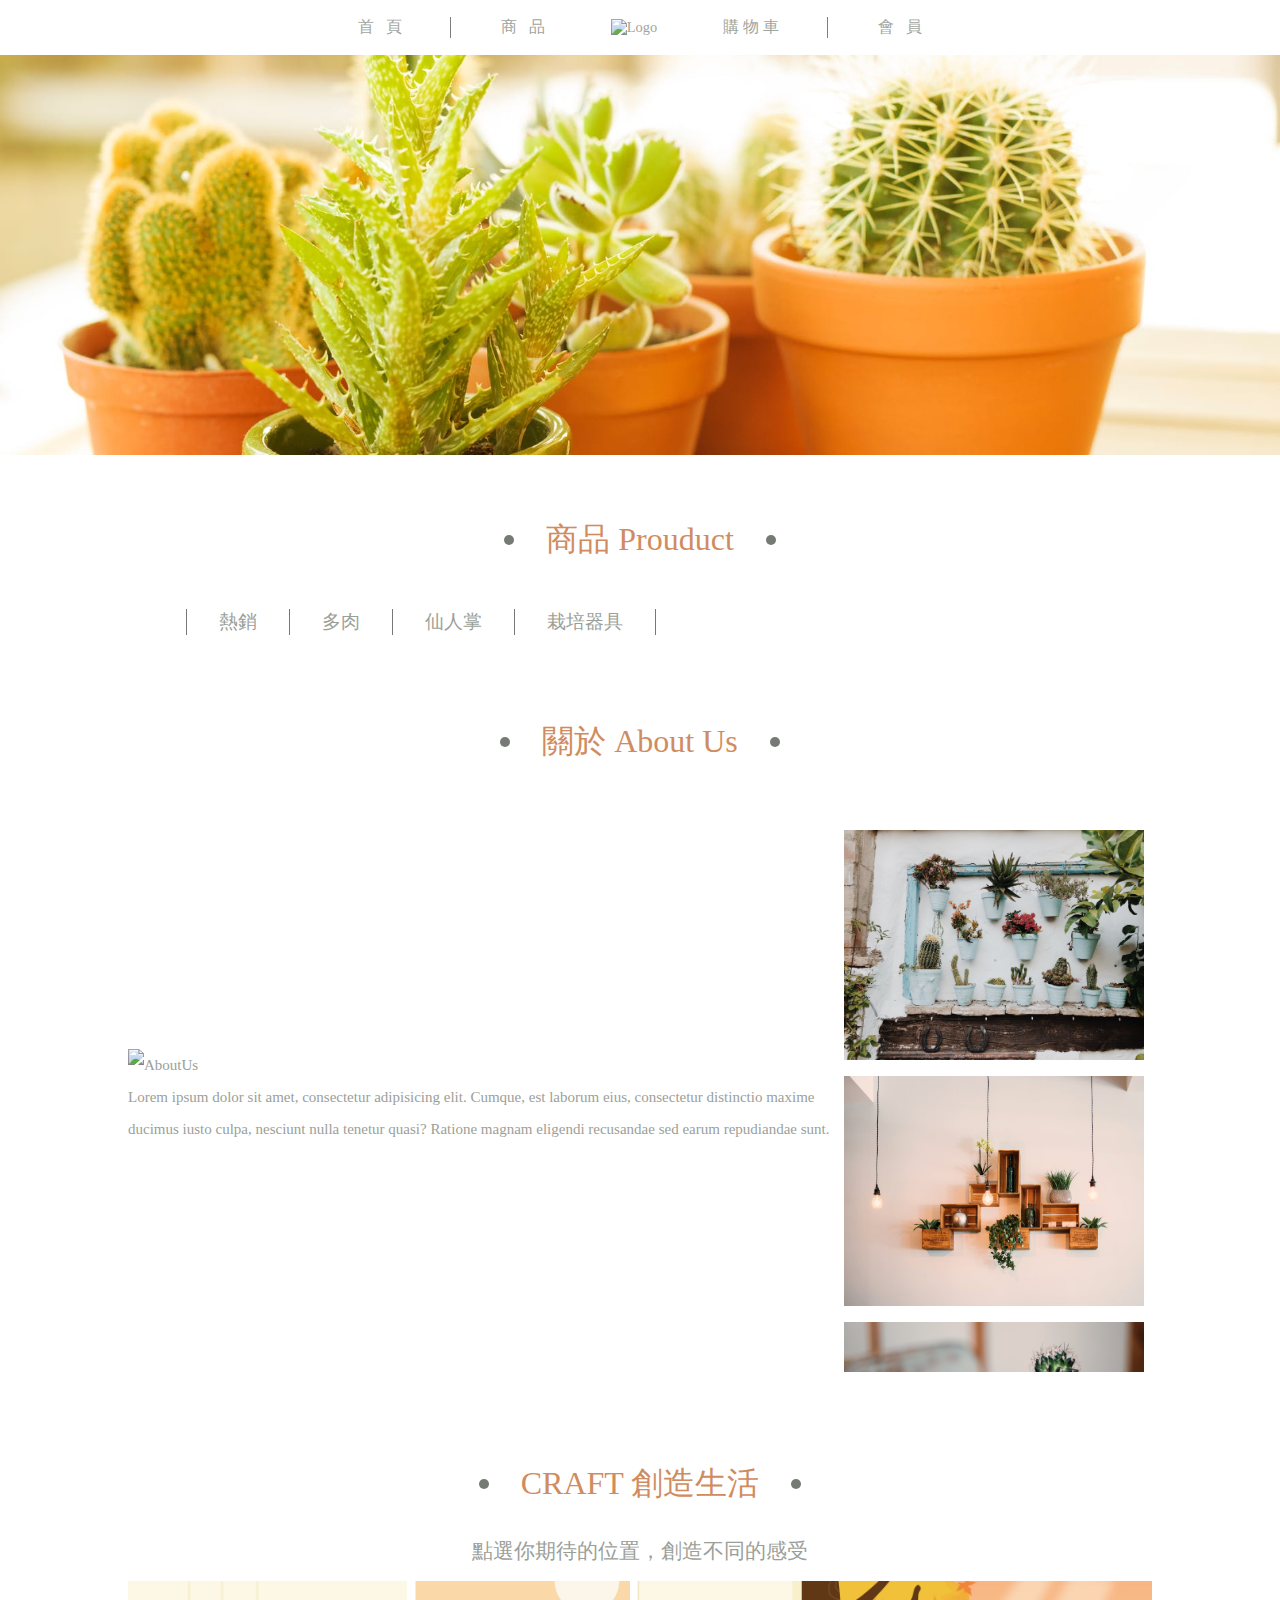
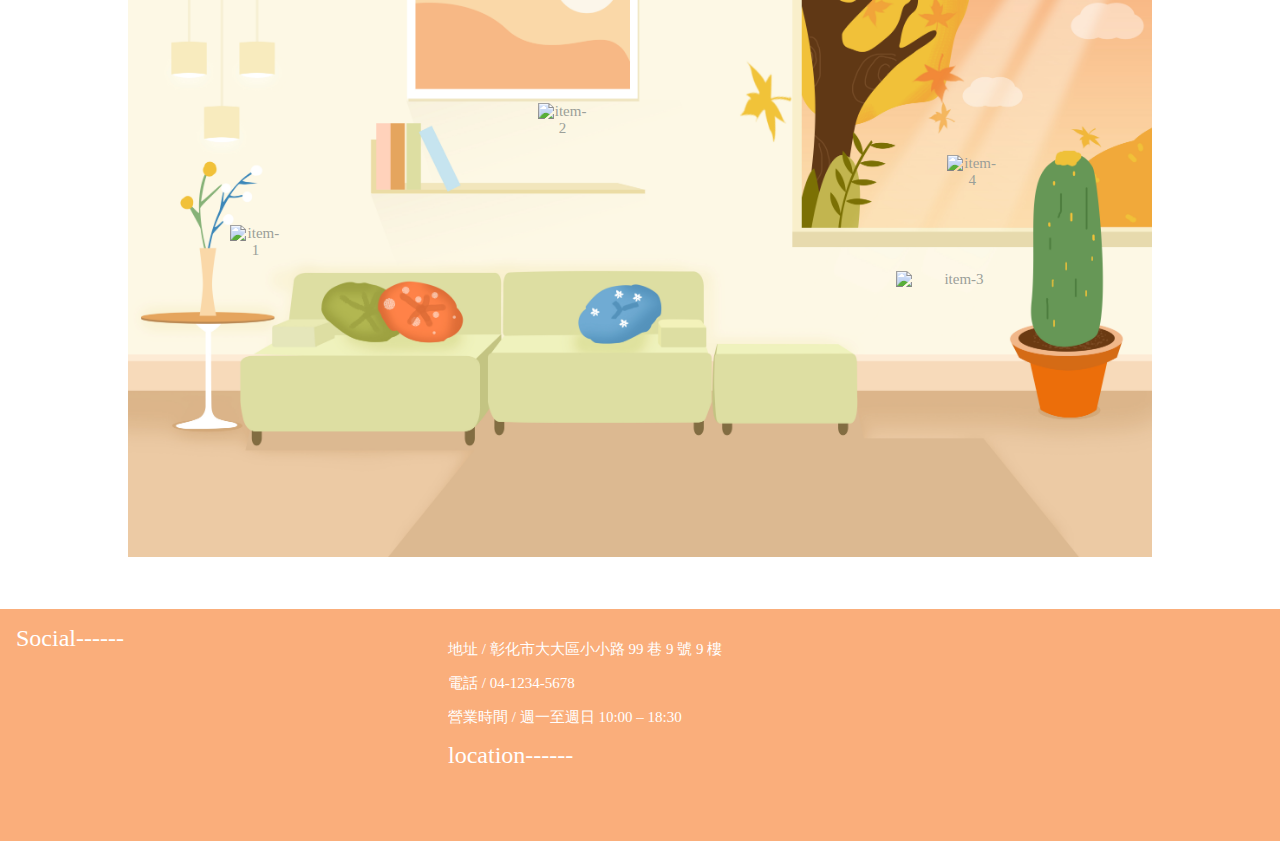
==== commit 74aa96c8: "fixes bugs" ====
--- a/index.html
+++ b/index.html
@@ -266,7 +266,7 @@
                 <p>地址 / 彰化市大大區小小路 99 巷 9 號 9 樓</p>
                 <p>電話 / 04-1234-5678</p>
                 <p>營業時間 / 週一至週日 10:00 – 18:30</p>
-                <div><a>location</a></div>
+                <div><a>location------</a></div>
             </div>
             <iframe
                 src="https://www.google.com/maps/embed?pb=!1m18!1m12!1m3!1d16111.725999238428!2d120.55013976880899!3d24.074115629465656!2m3!1f0!2f0!3f0!3m2!1i1024!2i768!4f13.1!3m3!1m2!1s0x346938936a963bcb%3A0x7a4ca852c366fb95!2z5YWr5Y2m5bGx5aSn5L2b6aKo5pmv5Y2A!5e0!3m2!1szh-TW!2stw!4v1594738698726!5m2!1szh-TW!2stw"
--- a/css/footer.css
+++ b/css/footer.css
@@ -18,10 +18,12 @@
 .Social i {
     font-size: 2rem;
     padding: 1rem;
+    text-align: center;
 }
 .location {
     display: grid;
     grid-template-columns: 1fr 1fr;
+    padding-left: 1rem;
 }
 .location a{
     font-size: 1.5rem;
@@ -38,4 +40,11 @@
     .locationMap{
         display: none;
     }
+}
+@media screen and (max-width:481px){
+    .Social i {
+    
+        padding: 0.5rem;
+   
+    }
 }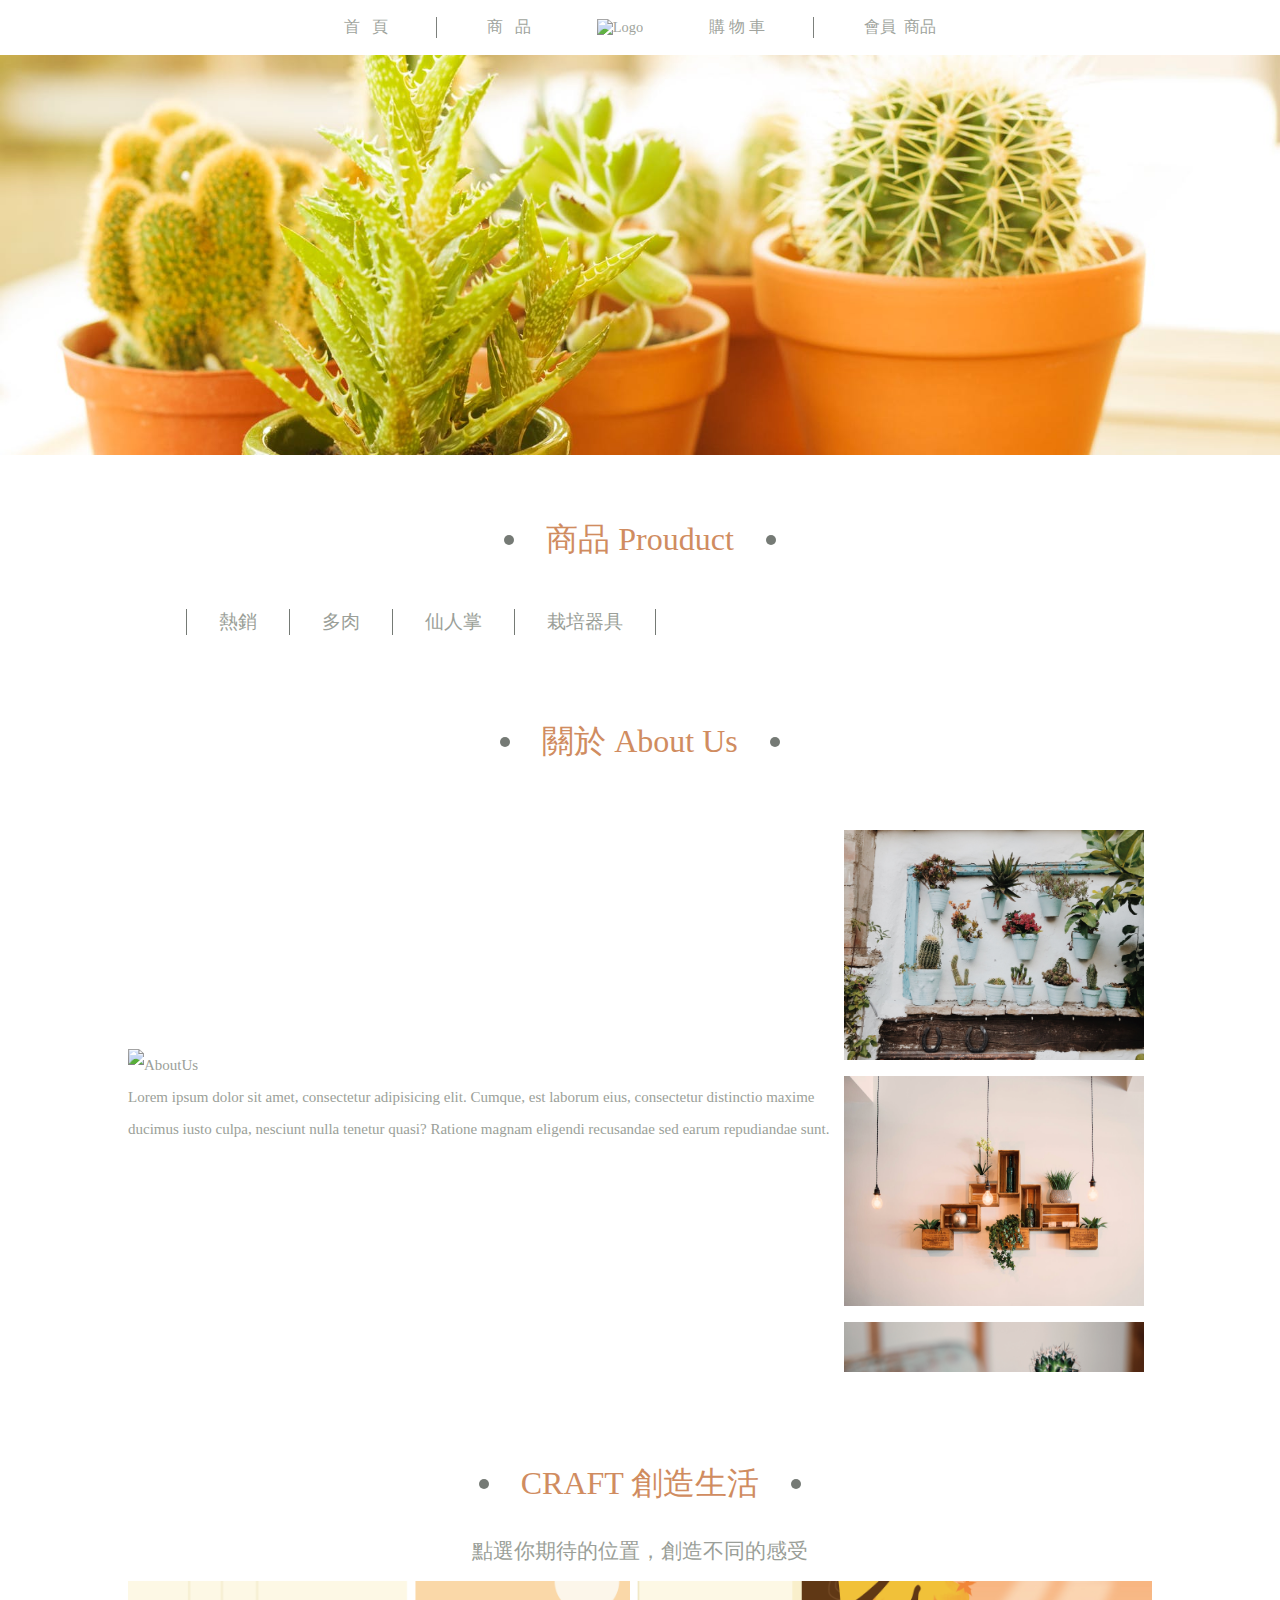
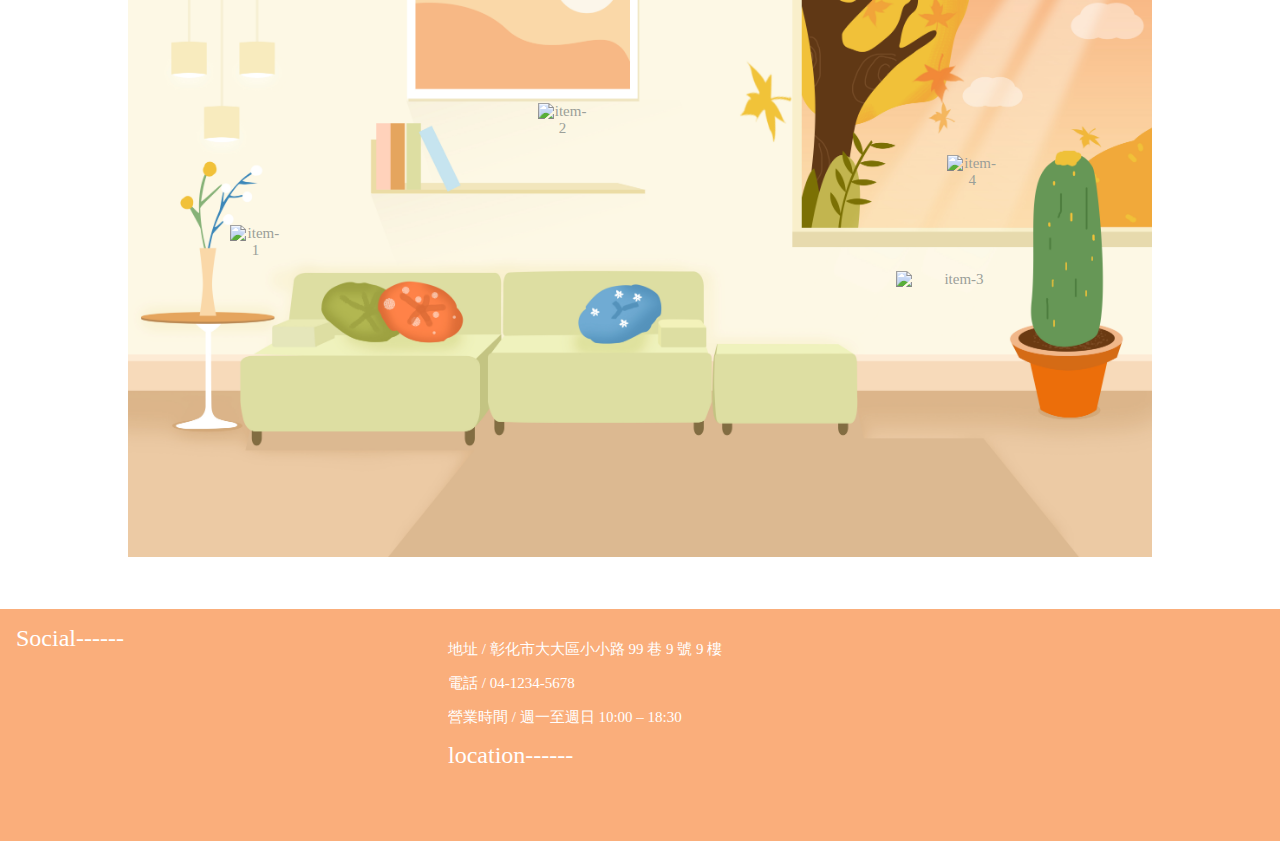
==== commit dd6fb32f: "fixd" ====
--- a/index.html
+++ b/index.html
@@ -52,7 +52,7 @@
                 <!--<i class="fas fa-child"></i>-->
                 <div>
 
-                    <a id='nav-text' href="./product.html">會&nbsp&nbsp&nbsp員</a>
+                    <a id='nav-text' href="./product.html">會員&nbsp&nbsp商品</a>
 
                 </div>
             </li>
